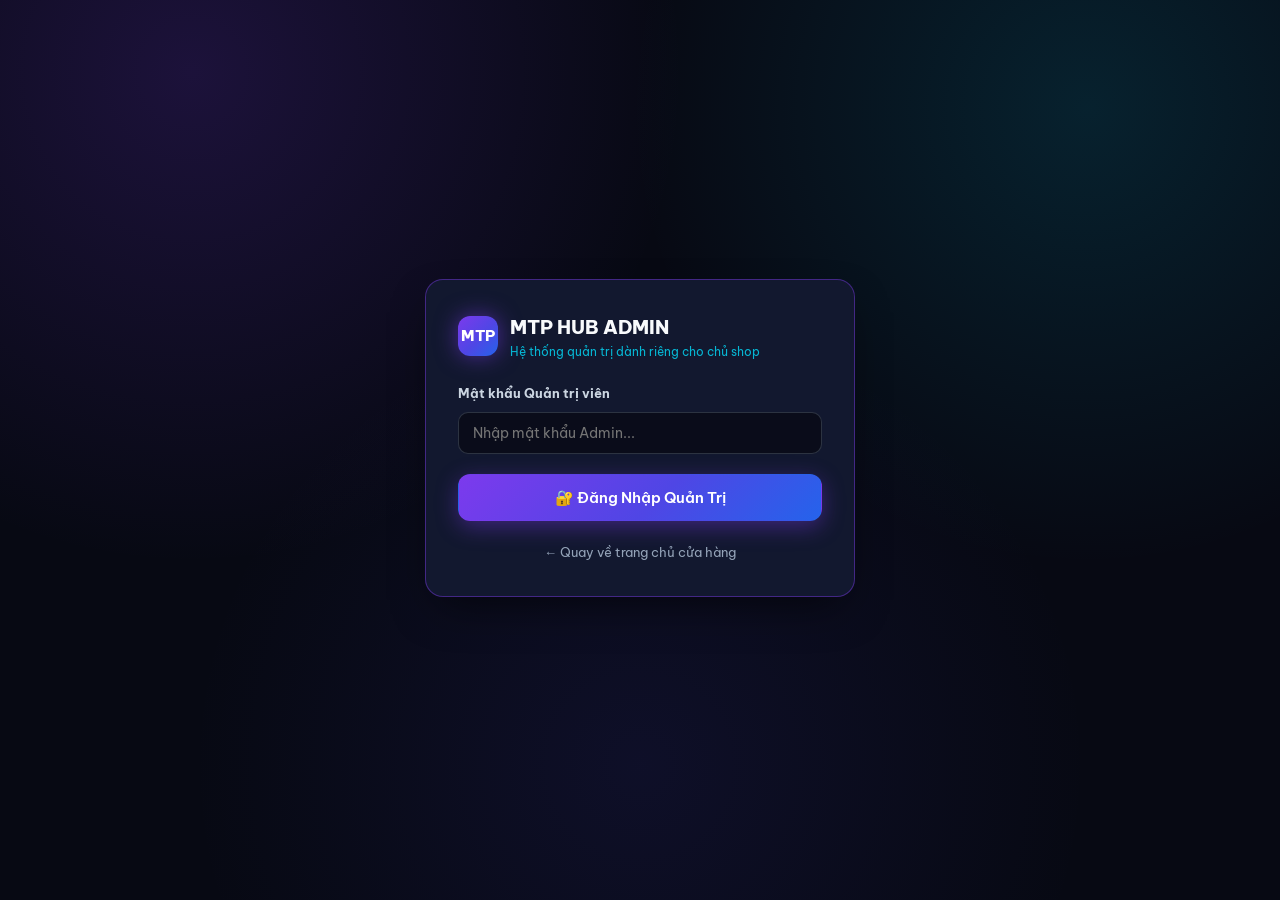
==== admin.html @ e3fc090f "Deploy MTP Hub storefront" ====
<!DOCTYPE html>
<html lang="vi">
<head>
  <meta charset="UTF-8" />
  <meta name="viewport" content="width=device-width, initial-scale=1.0" />
  <title>MTP Hub Admin — Quản Trị Cửa Hàng & Cấp Key</title>
  <link rel="stylesheet" href="css/styles.css" />
</head>
<body>
  <div id="toastWrap" class="toast-wrap"></div>

  <!-- ======================================================================
       MÀN HÌNH ĐĂNG NHẬP ADMIN
       ====================================================================== -->
  <div id="adminLoginScreen" style="min-height:100vh; display:flex; align-items:center; justify-content:center; padding:20px;">
    <div class="panel-card" style="width:100%; max-width:430px; padding:32px; border-color:rgba(124,58,237,0.45); box-shadow:var(--shadow-card);">
      <div style="display:flex; align-items:center; gap:12px; margin-bottom:22px;">
        <div class="brand-mark">MTP</div>
        <div>
          <div style="font-weight:800; font-size:19px;">MTP HUB ADMIN</div>
          <div style="font-size:12px; color:var(--accent-cyan);">Hệ thống quản trị dành riêng cho chủ shop</div>
        </div>
      </div>

      <form onsubmit="handleAdminLogin(event)">
        <div class="form-group">
          <label class="field-label" for="adminPassInput">Mật khẩu Quản trị viên</label>
          <input
            type="password"
            id="adminPassInput"
            class="input-control"
            placeholder="Nhập mật khẩu Admin..."
            required
          />
        </div>
        <button type="submit" class="btn btn-primary btn-lg" style="width:100%; margin-top:6px;">
          🔐 Đăng Nhập Quản Trị
        </button>
      </form>

      <div style="margin-top:18px; text-align:center;">
        <a href="./" style="font-size:13px; color:var(--text-secondary);">← Quay về trang chủ cửa hàng</a>
      </div>
    </div>
  </div>

  <!-- ======================================================================
       GIAO DIỆN QUẢN TRỊ CHÍNH (DASHBOARD)
       ====================================================================== -->
  <div id="adminAppShell" class="admin-shell" style="display:none;">
    <!-- Sidebar trái -->
    <aside class="admin-sidebar">
      <a href="./" class="brand" style="padding:6px 10px 18px;" title="Mở trang chủ">
        <div class="brand-mark">MTP</div>
        <div>
          <span style="font-size:16px;">MTP ADMIN</span>
          <span class="brand-sub">mtphub.com</span>
        </div>
      </a>

      <button class="admin-nav-btn active" data-tab="orders" onclick="switchAdminTab('orders')">
        📦 Đơn Hàng & Cấp Key
      </button>
      <button class="admin-nav-btn" data-tab="tools" onclick="switchAdminTab('tools')">
        🛠️ Quản Lý Tool & Giá
      </button>
      <button class="admin-nav-btn" data-tab="vietqr" onclick="switchAdminTab('vietqr')">
        🏦 Ngân Hàng VietQR
      </button>
      <button class="admin-nav-btn" data-tab="settings" onclick="switchAdminTab('settings')">
        ⚙️ Cài Đặt Shop & Mật Khẩu
      </button>

      <div style="margin-top:auto; padding-top:18px; border-top:1px solid var(--border-subtle); display:flex; flex-direction:column; gap:8px;">
        <a href="./" target="_blank" class="btn btn-outline btn-sm" style="justify-content:flex-start;">🌐 Xem Trang Web Khách</a>
        <button type="button" class="btn btn-danger btn-sm" style="justify-content:flex-start;" onclick="logoutAdmin()">🚪 Đăng Xuất</button>
      </div>
    </aside>

    <!-- Khu vực nội dung chính -->
    <main class="admin-main">
      <div class="admin-topbar">
        <div>
          <h1 style="font-size:24px; font-weight:800;" id="adminPageTitle">Bảng Điều Khiển & Quản Lý Đơn Hàng</h1>
          <p style="font-size:13.5px; color:var(--text-secondary);">Mọi thay đổi được lưu trực tiếp và cập nhật ngay lên trang bán hàng.</p>
        </div>
        <div style="display:flex; gap:10px;">
          <button type="button" class="btn btn-outline" onclick="refreshDashboard()">🔄 Làm Mới</button>
          <button type="button" class="btn btn-primary" onclick="openToolEditor(null)">➕ Thêm Tool Mới</button>
        </div>
      </div>

      <!-- 4 Thẻ thống kê KPI -->
      <div class="kpi-grid">
        <div class="kpi-card">
          <div class="kpi-label">💰 Tổng Doanh Thu Đã Duyệt</div>
          <div class="kpi-value" id="kpiRevenue" style="color:#34d399;">0đ</div>
        </div>
        <div class="kpi-card">
          <div class="kpi-label">🔑 Key Bản Quyền Đã Cấp</div>
          <div class="kpi-value" id="kpiActiveKeys">0 Keys</div>
        </div>
        <div class="kpi-card">
          <div class="kpi-label">⏳ Đơn Hàng Chờ Xử Lý</div>
          <div class="kpi-value" id="kpiPending" style="color:#fbbf24;">0 Đơn</div>
        </div>
        <div class="kpi-card">
          <div class="kpi-label">🛠️ Tổng Số Tool Trong Kho</div>
          <div class="kpi-value" id="kpiTotalTools">0 Tools</div>
        </div>
      </div>

      <!-- TAB 1: QUẢN LÝ ĐƠN HÀNG & CẤP KEY -->
      <section id="tab-orders" class="admin-tab-section">
        <div class="panel-card">
          <div style="display:flex; flex-wrap:wrap; justify-content:space-between; align-items:center; gap:12px; margin-bottom:16px;">
            <h2 style="font-size:18px; font-weight:800;">Quản Lý Đơn Hàng & Cấp Key Bản Quyền</h2>
            <input
              type="text"
              id="orderSearchInput"
              class="input-control"
              style="max-width:300px;"
              placeholder="Tìm SĐT, Mã máy, Mã đơn..."
              oninput="renderAdminOrders()"
            />
          </div>
          <div style="overflow-x:auto;">
            <table class="data-table">
              <thead>
                <tr>
                  <th>Mã Đơn</th>
                  <th>Khách Hàng (Zalo)</th>
                  <th>Phần Mềm & Gói</th>
                  <th>Mã Máy (Hardware ID)</th>
                  <th>Số Tiền</th>
                  <th>Trạng Thái</th>
                  <th>Thao Tác</th>
                </tr>
              </thead>
              <tbody id="adminOrdersBody"></tbody>
            </table>
          </div>
        </div>
      </section>

      <!-- TAB 2: QUẢN LÝ TOOL & BẢNG GIÁ -->
      <section id="tab-tools" class="admin-tab-section" style="display:none;">
        <div class="panel-card">
          <div style="display:flex; justify-content:space-between; align-items:center; margin-bottom:16px;">
            <h2 style="font-size:18px; font-weight:800;">Danh Sách Các Tool Đang Bán</h2>
            <button type="button" class="btn btn-primary btn-sm" onclick="openToolEditor(null)">➕ Thêm Tool Mới</button>
          </div>
          <div style="overflow-x:auto;">
            <table class="data-table">
              <thead>
                <tr>
                  <th>Tên Phần Mềm</th>
                  <th>Mã CK</th>
                  <th>Bảng Giá Các Gói</th>
                  <th>Link Tải & Video</th>
                  <th>Hiển Thị</th>
                  <th>Chỉnh Sửa</th>
                </tr>
              </thead>
              <tbody id="adminToolsBody"></tbody>
            </table>
          </div>
        </div>
      </section>

      <!-- TAB 3: CẤU HÌNH NGÂN HÀNG VIETQR -->
      <section id="tab-vietqr" class="admin-tab-section" style="display:none;">
        <div class="panel-card">
          <h2 style="font-size:18px; font-weight:800; margin-bottom:6px;">🏦 Cấu Hình Tài Khoản Nhận Tiền VietQR</h2>
          <p style="font-size:13.5px; color:var(--text-secondary); margin-bottom:20px;">
            Điền Số tài khoản ngân hàng của bạn để web tự động sinh mã QR chuyển khoản chính xác số tiền & nội dung cho khách quét.
          </p>

          <div class="checkout-grid">
            <form onsubmit="saveBankSettings(event)">
              <div class="form-group">
                <label class="field-label">Chọn Ngân Hàng Nhận Tiền</label>
                <select id="cfgBankId" class="input-control" onchange="updateAdminQrPreview()">
                  <option value="MB|MB Bank (Quân Đội)">MB Bank (Ngân hàng Quân Đội)</option>
                  <option value="VCB|Vietcombank">Vietcombank (Ngoại Thương)</option>
                  <option value="TCB|Techcombank">Techcombank (Kỹ Thương)</option>
                  <option value="ACB|ACB">ACB (Á Châu)</option>
                  <option value="ICB|VietinBank">VietinBank (Công Thương)</option>
                  <option value="BIDV|BIDV">BIDV (Đầu Tư & Phát Triển)</option>
                  <option value="VPB|VPBank">VPBank (Việt Nam Thịnh Vượng)</option>
                  <option value="TPB|TPBank">TPBank (Tiên Phong)</option>
                  <option value="VBA|Agribank">Agribank</option>
                  <option value="STB|Sacombank">Sacombank</option>
                  <option value="VIB|VIB">VIB (Quốc Tế)</option>
                  <option value="MSB|MSB">MSB (Hàng Hải)</option>
                  <option value="HDB|HDBank">HDBank</option>
                  <option value="OCB|OCB">OCB (Phương Đông)</option>
                  <option value="TIMO|Timo">Timo Digital Bank</option>
                  <option value="CAKE|Cake by VPBank">Cake by VPBank</option>
                </select>
              </div>

              <div class="form-group">
                <label class="field-label">Số Tài Khoản Ngân Hàng *</label>
                <input
                  type="text"
                  id="cfgAccNo"
                  class="input-control mono"
                  placeholder="Nhập số tài khoản của bạn..."
                  oninput="updateAdminQrPreview()"
                />
              </div>

              <div class="form-group">
                <label class="field-label">Tên Chủ Tài Khoản (Viết hoa không dấu) *</label>
                <input
                  type="text"
                  id="cfgAccName"
                  class="input-control mono"
                  placeholder="VD: NGUYEN VAN A"
                  oninput="updateAdminQrPreview()"
                />
              </div>

              <div class="form-group">
                <label class="field-label">Tiền tố nội dung chuyển khoản</label>
                <input
                  type="text"
                  id="cfgMemoPrefix"
                  class="input-control mono"
                  placeholder="VD: MTP"
                  oninput="updateAdminQrPreview()"
                />
              </div>

              <button type="submit" class="btn btn-emerald btn-lg">💾 Lưu Cấu Hình VietQR</button>
            </form>

            <div>
              <div class="vietqr-card">
                <div class="vietqr-brand-row">
                  <span class="vietqr-red">VietQR</span>
                  <span style="color:#cbd5e1;">|</span>
                  <span class="napas-blue">Xem Thử Mã QR</span>
                </div>
                <div class="qr-frame" id="adminQrPreviewBox"></div>
                <div class="qr-scan-caption">Mã QR thử với số tiền 499.000đ</div>
              </div>
            </div>
          </div>
        </div>
      </section>

      <!-- TAB 4: CÀI ĐẶT SHOP, ZALO/TELE & ĐỔI MẬT KHẨU -->
      <section id="tab-settings" class="admin-tab-section" style="display:none;">
        <div class="panel-card">
          <h2 style="font-size:18px; font-weight:800; margin-bottom:18px;">⚙️ Thông Tin Thương Hiệu & Liên Hệ</h2>
          <form onsubmit="saveGeneralSettings(event)">
            <div style="display:grid; grid-template-columns:repeat(auto-fit, minmax(260px, 1fr)); gap:16px;">
              <div class="form-group">
                <label class="field-label">Tên Thương Hiệu / Shop</label>
                <input type="text" id="setBrandName" class="input-control" />
              </div>
              <div class="form-group">
                <label class="field-label">Tên Miền Hiển Thị</label>
                <input type="text" id="setDomain" class="input-control mono" />
              </div>
              <div class="form-group">
                <label class="field-label">Số Điện Thoại Zalo Chính</label>
                <input type="text" id="setZalo" class="input-control mono" />
              </div>
              <div class="form-group">
                <label class="field-label">Link Telegram Nhận Tin Nhắn</label>
                <input type="text" id="setTeleLink" class="input-control mono" placeholder="https://t.me/+84397022195 hoặc https://t.me/username" />
              </div>
            </div>

            <div class="form-group">
              <label class="field-label">Tiêu Đề Lớn Đầu Trang (Hero Title)</label>
              <input type="text" id="setHeroTitle" class="input-control" />
            </div>

            <div class="form-group">
              <label class="field-label">Mô Tả Phụ Đầu Trang</label>
              <textarea id="setHeroSubtitle" rows="2" class="input-control"></textarea>
            </div>

            <div class="form-group">
              <label class="field-label">Thanh Thông Báo Khuyến Mãi Trên Cùng</label>
              <input type="text" id="setAnnouncement" class="input-control" />
            </div>

            <div class="form-group" style="max-width:420px; padding-top:10px; border-top:1px solid var(--border-subtle);">
              <label class="field-label">Đổi Mật Khẩu Admin Mới (Bỏ trống nếu giữ nguyên)</label>
              <input type="password" id="setNewPassword" class="input-control" placeholder="Tối thiểu 6 ký tự..." />
            </div>

            <div style="display:flex; flex-wrap:wrap; gap:12px; margin-top:16px;">
              <button type="submit" class="btn btn-primary btn-lg">💾 Lưu Mọi Cài Đặt</button>
              <button type="button" class="btn btn-outline btn-lg" onclick="exportBackupJson()">📥 Tải Sao Lưu Dữ Liệu (.JSON)</button>
            </div>
          </form>
        </div>
      </section>
    </main>
  </div>

  <!-- ======================================================================
       MODAL CẤP KEY CHO KHÁCH HÀNG
       ====================================================================== -->
  <div id="issueKeyModal" class="modal-backdrop" onclick="if(event.target.id==='issueKeyModal') closeAdminModal('issueKeyModal')">
    <div class="modal-panel" style="max-width:580px;">
      <button class="modal-close" onclick="closeAdminModal('issueKeyModal')">✕</button>
      <div class="modal-title">🔑 Cấp Key Bản Quyền & Cập Nhật Đơn Hàng</div>
      <div id="issueOrderSummary" style="padding:12px 14px; border-radius:10px; background:rgba(255,255,255,0.04); margin-bottom:16px; font-size:13.5px;"></div>

      <input type="hidden" id="issueOrderId" />
      <div class="form-group">
        <label class="field-label">Trạng Thái Đơn Hàng</label>
        <select id="issueStatus" class="input-control">
          <option value="pending">⏳ Chờ xác nhận thanh toán</option>
          <option value="paid">💎 Đã nhận tiền (Chờ gửi Key)</option>
          <option value="key_sent">✅ Đã cấp Key bản quyền (Hoàn tất)</option>
          <option value="cancelled">❌ Đã hủy</option>
        </select>
      </div>

      <div class="form-group">
        <label class="field-label">Mã Máy Phần Cứng (Hardware ID)</label>
        <div style="display:flex; gap:8px;">
          <input type="text" id="issueHardwareId" class="input-control mono" />
          <button type="button" class="btn btn-outline btn-sm" onclick="copyTextValue('issueHardwareId')">📋 Copy Mã Máy</button>
        </div>
      </div>

      <div class="form-group">
        <label class="field-label">Dán Mã Key Bản Quyền (VD: IZLIC1... hoặc Link tải riêng)</label>
        <textarea
          id="issueLicenseKey"
          rows="3"
          class="input-control mono"
          placeholder="Dán chuỗi Key đã tạo từ tool cấp key của bạn vào đây. Khách vào mục Tra Cứu Key trên web sẽ nhận được ngay + tải được file license.lic!"
        ></textarea>
      </div>

      <div style="display:flex; justify-content:flex-end; gap:10px; margin-top:16px;">
        <button type="button" class="btn btn-outline" onclick="closeAdminModal('issueKeyModal')">Hủy</button>
        <button type="button" class="btn btn-emerald" onclick="saveIssuedKey()">✅ Lưu & Kích Hoạt Key Cho Khách</button>
      </div>
    </div>
  </div>

  <!-- ======================================================================
       MODAL THÊM / CHỈNH SỬA TOOL & BẢNG GIÁ
       ====================================================================== -->
  <div id="toolEditorModal" class="modal-backdrop" onclick="if(event.target.id==='toolEditorModal') closeAdminModal('toolEditorModal')">
    <div class="modal-panel purple-glow" style="max-width:780px;">
      <button class="modal-close" onclick="closeAdminModal('toolEditorModal')">✕</button>
      <div class="modal-title" id="toolEditorTitle">🛠️ Thêm / Chỉnh Sửa Phần Mềm</div>

      <form onsubmit="saveToolFromModal(event)">
        <input type="hidden" id="editToolId" />

        <div style="display:grid; grid-template-columns:2fr 1fr 1fr; gap:12px;">
          <div class="form-group">
            <label class="field-label">Tên Phần Mềm *</label>
            <input type="text" id="editToolName" class="input-control" required placeholder="VD: InfoZoom Auto Studio Pro" />
          </div>
          <div class="form-group">
            <label class="field-label">Mã CK Ngắn</label>
            <input type="text" id="editToolCode" class="input-control mono" placeholder="VD: IZPRO" />
          </div>
          <div class="form-group">
            <label class="field-label">Nhãn Nổi Bật</label>
            <input type="text" id="editToolBadge" class="input-control" placeholder="VD: BÁN CHẠY #1" />
          </div>
        </div>

        <div style="display:grid; grid-template-columns:1.5fr 1fr 1fr; gap:12px;">
          <div class="form-group">
            <label class="field-label">Dòng Mô Tả Ngắn Dưới Tên</label>
            <input type="text" id="editToolSubtitle" class="input-control" placeholder="VD: Hệ thống tự động hóa Video 60FPS" />
          </div>
          <div class="form-group">
            <label class="field-label">Danh Mục Lọc</label>
            <select id="editToolCategory" class="input-control">
              <option value="channel-farming">Nuôi Kênh YouTube</option>
              <option value="ai-voice">Tạo Giọng Nói AI</option>
              <option value="data-video">Chạy Dữ Liệu Các Năm</option>
              <option value="3d-studio">3D Studio 60FPS</option>
              <option value="ai-automation">Veo3 & Video AI</option>
              <option value="tiktok-ai">TikTok AI</option>
            </select>
          </div>
          <div class="form-group">
            <label class="field-label">Phiên Bản</label>
            <input type="text" id="editToolVersion" class="input-control mono" placeholder="v2.0 Pro" />
          </div>
        </div>

        <div class="form-group">
          <label class="field-label">Giới Thiệu Tóm Tắt (Hiện ngoài thẻ sản phẩm)</label>
          <textarea id="editToolShortDesc" rows="2" class="input-control"></textarea>
        </div>

        <div style="display:grid; grid-template-columns:1fr 1fr; gap:12px;">
          <div class="form-group">
            <label class="field-label">Link Tải Bản Cài Đặt (Google Drive / GitHub)</label>
            <input type="text" id="editToolDownloadUrl" class="input-control mono" placeholder="https://drive.google.com/..." />
          </div>
          <div class="form-group">
            <label class="field-label">Link Video Demo YouTube (Tùy chọn)</label>
            <input type="text" id="editToolDemoUrl" class="input-control mono" placeholder="https://www.youtube.com/watch?v=..." />
          </div>
        </div>

        <div style="display:grid; grid-template-columns:1fr 1fr; gap:12px;">
          <div class="form-group">
            <label class="field-label">Phong Cách Ảnh Bìa Tự Động</label>
            <select id="editToolTheme" class="input-control">
              <option value="ytmanager">Đồ họa Nuôi & Quản Lý Đa Kênh 24/7</option>
              <option value="voiceclone">Đồ họa Sóng Âm AI Voice Clone</option>
              <option value="barchart">Đồ họa Chạy Dữ Liệu Các Năm 60FPS</option>
              <option value="gravity3d">Đồ họa Sân Khấu 3D Gravity</option>
              <option value="veo3rain">Đồ họa Phố Mưa Điện Ảnh Veo3</option>
              <option value="ytscout">Đồ họa Radar Săn Kênh Viral</option>
              <option value="tiktokflow">Đồ họa Ảnh TikTok Flow AI</option>
            </select>
          </div>
          <div class="form-group">
            <label class="field-label">Hoặc Link Ảnh Bìa Tùy Chỉnh (Nếu có)</label>
            <input type="text" id="editToolCustomImg" class="input-control mono" placeholder="Bỏ trống để dùng đồ họa Studio tự động" />
          </div>
        </div>

        <div class="form-group">
          <label class="field-label">Danh Sách Tính Năng Chi Tiết (Mỗi dòng 1 tính năng)</label>
          <textarea id="editToolFeatures" rows="4" class="input-control" placeholder="Bản Portable giải nén chạy ngay&#10;Xuất video 4K 60FPS siêu nét..."></textarea>
        </div>

        <!-- 3 Gói Giá -->
        <label class="field-label" style="color:#34d399;">💎 Cấu Hình Bảng Giá (VNĐ — nhập số viết liền không dấu chấm, VD: 499000)</label>
        <div style="display:grid; grid-template-columns:repeat(3, 1fr); gap:10px; margin-bottom:16px;">
          <div style="padding:12px; border-radius:10px; background:rgba(255,255,255,0.03); border:1px solid var(--border-subtle);">
            <div style="font-weight:700; font-size:13px; margin-bottom:6px;">Gói 1 (Ngắn hạn)</div>
            <input type="text" id="p1Name" class="input-control" style="margin-bottom:6px;" placeholder="Gói 1 Tháng" />
            <input type="number" id="p1Price" class="input-control mono" style="margin-bottom:6px;" placeholder="Giá bán (VD: 199000)" />
            <input type="number" id="p1Old" class="input-control mono" placeholder="Giá gạch ngang" />
          </div>

          <div style="padding:12px; border-radius:10px; background:rgba(255,255,255,0.03); border:1px solid var(--border-subtle);">
            <div style="font-weight:700; font-size:13px; margin-bottom:6px;">Gói 2 (Trung hạn)</div>
            <input type="text" id="p2Name" class="input-control" style="margin-bottom:6px;" placeholder="Gói 6 Tháng" />
            <input type="number" id="p2Price" class="input-control mono" style="margin-bottom:6px;" placeholder="Giá bán (VD: 349000)" />
            <input type="number" id="p2Old" class="input-control mono" placeholder="Giá gạch ngang" />
          </div>

          <div style="padding:12px; border-radius:10px; background:rgba(16,185,129,0.08); border:1px solid rgba(16,185,129,0.4);">
            <div style="font-weight:700; font-size:13px; margin-bottom:6px; color:#34d399;">Gói 3 (Vĩnh Viễn - Nổi bật)</div>
            <input type="text" id="p3Name" class="input-control" style="margin-bottom:6px;" placeholder="Vĩnh Viễn VIP" />
            <input type="number" id="p3Price" class="input-control mono" style="margin-bottom:6px;" placeholder="Giá bán (VD: 499000)" />
            <input type="number" id="p3Old" class="input-control mono" placeholder="Giá gạch ngang" />
          </div>
        </div>

        <div style="display:flex; flex-wrap:wrap; align-items:center; justify-content:space-between; gap:14px;">
          <div style="display:flex; gap:18px; font-size:13.5px;">
            <label style="display:flex; align-items:center; gap:7px; cursor:pointer;">
              <input type="checkbox" id="editToolActive" checked /> Hiển thị bán trên Web
            </label>
            <label style="display:flex; align-items:center; gap:7px; cursor:pointer;">
              <input type="checkbox" id="editToolReqHw" checked /> Yêu cầu nhập Mã máy
            </label>
          </div>

          <div style="display:flex; gap:10px;">
            <button type="button" class="btn btn-outline" onclick="closeAdminModal('toolEditorModal')">Đóng</button>
            <button type="submit" class="btn btn-primary">💾 Lưu Phần Mềm</button>
          </div>
        </div>
      </form>
    </div>
  </div>

  <script src="js/admin.js"></script>
</body>
</html>
---- css/styles.css ----
/* ==========================================================================
   MTP HUB (mtphub.com) - MODERN CYBER SAAS DESIGN SYSTEM
   ========================================================================== */
@import url('https://fonts.googleapis.com/css2?family=Be+Vietnam+Pro:wght@400;500;600;700;800&family=JetBrains+Mono:wght@500;600;700&display=swap');

:root {
  --bg-deep: #070913;
  --bg-surface: #0e1324;
  --bg-card: #12182f;
  --bg-card-hover: #171f3c;
  --bg-elevated: #1a2342;
  --border-subtle: rgba(148, 163, 184, 0.14);
  --border-glow: rgba(124, 58, 237, 0.55);
  --border-emerald: rgba(16, 185, 129, 0.55);

  --text-primary: #f8fafc;
  --text-secondary: #94a3b8;
  --text-muted: #64748b;

  --accent-purple: #7c3aed;
  --accent-indigo: #4f46e5;
  --accent-cyan: #06b6d4;
  --accent-emerald: #10b981;
  --accent-amber: #f59e0b;
  --accent-rose: #f43f5e;

  --grad-primary: linear-gradient(135deg, #7c3aed 0%, #4f46e5 55%, #2563eb 100%);
  --grad-emerald: linear-gradient(135deg, #10b981 0%, #059669 100%);
  --grad-zalo: linear-gradient(135deg, #0068ff 0%, #0091ff 100%);
  --grad-tele: linear-gradient(135deg, #229ed9 0%, #1d8cc2 100%);

  --radius-sm: 10px;
  --radius-md: 14px;
  --radius-lg: 20px;
  --radius-xl: 24px;
  --shadow-card: 0 18px 45px -15px rgba(0, 0, 0, 0.65);
  --shadow-glow: 0 0 28px rgba(124, 58, 237, 0.38);
}

*, *::before, *::after {
  box-sizing: border-box;
  margin: 0;
  padding: 0;
}

html {
  scroll-behavior: smooth;
}

body {
  font-family: 'Be Vietnam Pro', -apple-system, BlinkMacSystemFont, 'Segoe UI', Roboto, sans-serif;
  background-color: var(--bg-deep);
  background-image:
    radial-gradient(circle at 15% 8%, rgba(124, 58, 237, 0.18) 0%, transparent 36%),
    radial-gradient(circle at 85% 12%, rgba(6, 182, 212, 0.14) 0%, transparent 34%),
    radial-gradient(circle at 50% 85%, rgba(79, 70, 229, 0.1) 0%, transparent 45%);
  color: var(--text-primary);
  line-height: 1.6;
  min-height: 100vh;
  overflow-x: hidden;
}

a {
  color: inherit;
  text-decoration: none;
}

button, input, select, textarea {
  font-family: inherit;
}

.mono {
  font-family: 'JetBrains Mono', monospace;
}

.container {
  width: 100%;
  max-width: 1260px;
  margin: 0 auto;
  padding: 0 22px;
}

/* Announcement Top Bar */
.top-banner {
  background: linear-gradient(90deg, rgba(124, 58, 237, 0.24), rgba(6, 182, 212, 0.22), rgba(124, 58, 237, 0.24));
  border-bottom: 1px solid rgba(124, 58, 237, 0.3);
  font-size: 13px;
  font-weight: 500;
  text-align: center;
  padding: 9px 16px;
  color: #e2e8f0;
}

/* Navbar */
.navbar {
  position: sticky;
  top: 0;
  z-index: 100;
  background: rgba(7, 9, 19, 0.84);
  backdrop-filter: blur(16px);
  border-bottom: 1px solid var(--border-subtle);
}

.navbar-inner {
  display: flex;
  align-items: center;
  justify-content: space-between;
  height: 74px;
  gap: 18px;
}

.brand {
  display: flex;
  align-items: center;
  gap: 12px;
  font-weight: 800;
  font-size: 20px;
  letter-spacing: -0.02em;
}

.brand-mark {
  width: 40px;
  height: 40px;
  border-radius: 12px;
  background: var(--grad-primary);
  display: flex;
  align-items: center;
  justify-content: center;
  font-weight: 800;
  font-size: 15px;
  color: #fff;
  box-shadow: 0 0 22px rgba(124, 58, 237, 0.55);
}

.brand-sub {
  display: block;
  font-size: 11px;
  font-weight: 500;
  color: var(--accent-cyan);
  letter-spacing: 0.04em;
}

.nav-links {
  display: flex;
  align-items: center;
  gap: 26px;
}

.nav-link {
  font-size: 14.5px;
  font-weight: 600;
  color: var(--text-secondary);
  transition: color 0.2s ease;
  cursor: pointer;
  background: none;
  border: none;
}

.nav-link:hover, .nav-link.active {
  color: #fff;
}

.nav-actions {
  display: flex;
  align-items: center;
  gap: 10px;
}

/* Buttons */
.btn {
  display: inline-flex;
  align-items: center;
  justify-content: center;
  gap: 8px;
  padding: 10px 18px;
  border-radius: var(--radius-sm);
  font-size: 14px;
  font-weight: 600;
  border: 1px solid transparent;
  cursor: pointer;
  transition: all 0.2s ease;
  white-space: nowrap;
}

.btn-primary {
  background: var(--grad-primary);
  color: #fff;
  box-shadow: 0 6px 22px rgba(124, 58, 237, 0.4);
}
.btn-primary:hover {
  transform: translateY(-1px);
  box-shadow: 0 10px 28px rgba(124, 58, 237, 0.6);
}

.btn-emerald {
  background: var(--grad-emerald);
  color: #fff;
  box-shadow: 0 6px 22px rgba(16, 185, 129, 0.35);
}
.btn-emerald:hover {
  transform: translateY(-1px);
  box-shadow: 0 10px 28px rgba(16, 185, 129, 0.55);
}

.btn-outline {
  background: rgba(255, 255, 255, 0.03);
  border-color: rgba(148, 163, 184, 0.25);
  color: var(--text-primary);
}
.btn-outline:hover {
  background: rgba(255, 255, 255, 0.08);
  border-color: rgba(255, 255, 255, 0.4);
}

.btn-zalo {
  background: rgba(0, 104, 255, 0.14);
  border-color: rgba(0, 145, 255, 0.45);
  color: #60a5fa;
}
.btn-zalo:hover {
  background: var(--grad-zalo);
  color: #fff;
}

.btn-tele {
  background: rgba(34, 158, 217, 0.14);
  border-color: rgba(34, 158, 217, 0.45);
  color: #38bdf8;
}
.btn-tele:hover {
  background: var(--grad-tele);
  color: #fff;
}

.btn-danger {
  background: rgba(244, 63, 94, 0.14);
  border-color: rgba(244, 63, 94, 0.4);
  color: #fb7185;
}
.btn-danger:hover {
  background: #e11d48;
  color: #fff;
}

.btn-sm {
  padding: 7px 13px;
  font-size: 13px;
  border-radius: 8px;
}

.btn-lg {
  padding: 13px 24px;
  font-size: 15px;
  border-radius: 12px;
}

/* Hero Section */
.hero {
  padding: 32px 0 22px;
  text-align: center;
  position: relative;
}

.hero-badge {
  display: inline-flex;
  align-items: center;
  gap: 8px;
  padding: 5px 14px;
  border-radius: 999px;
  background: rgba(124, 58, 237, 0.15);
  border: 1px solid rgba(124, 58, 237, 0.4);
  color: #c4b5fd;
  font-size: 12px;
  font-weight: 700;
  letter-spacing: 0.05em;
  margin-bottom: 12px;
}

.hero h1 {
  font-size: clamp(25px, 3.6vw, 42px);
  font-weight: 800;
  line-height: 1.18;
  letter-spacing: -0.025em;
  max-width: 820px;
  margin: 0 auto 10px;
  background: linear-gradient(180deg, #ffffff 25%, #cbd5e1 100%);
  -webkit-background-clip: text;
  -webkit-text-fill-color: transparent;
}

.hero p {
  color: var(--text-secondary);
  font-size: clamp(14px, 1.45vw, 16px);
  max-width: 700px;
  margin: 0 auto 18px;
}

.hero-trust-row {
  display: flex;
  flex-wrap: wrap;
  justify-content: center;
  gap: 10px 22px;
  margin-top: 16px;
  color: var(--text-secondary);
  font-size: 13px;
}

.trust-pill {
  display: inline-flex;
  align-items: center;
  gap: 7px;
}

.trust-dot {
  width: 8px;
  height: 8px;
  border-radius: 50%;
  background: var(--accent-emerald);
  box-shadow: 0 0 10px var(--accent-emerald);
}

/* Filter Bar */
.filter-bar {
  display: flex;
  flex-wrap: wrap;
  align-items: center;
  justify-content: space-between;
  gap: 14px;
  margin: 12px 0 28px;
  padding: 14px 18px;
  background: rgba(18, 24, 47, 0.72);
  border: 1px solid var(--border-subtle);
  border-radius: var(--radius-md);
}

.category-tabs {
  display: flex;
  flex-wrap: wrap;
  gap: 8px;
}

.cat-btn {
  padding: 8px 15px;
  border-radius: 999px;
  font-size: 13.5px;
  font-weight: 600;
  background: transparent;
  color: var(--text-secondary);
  border: 1px solid transparent;
  cursor: pointer;
  transition: all 0.2s;
}
.cat-btn:hover {
  color: #fff;
  background: rgba(255, 255, 255, 0.05);
}
.cat-btn.active {
  background: var(--grad-primary);
  color: #fff;
  box-shadow: 0 4px 14px rgba(124, 58, 237, 0.4);
}

.search-box {
  position: relative;
  min-width: 250px;
  flex: 0 1 300px;
}
.search-box input {
  width: 100%;
  padding: 9px 14px 9px 36px;
  border-radius: 10px;
  border: 1px solid var(--border-subtle);
  background: rgba(7, 9, 19, 0.65);
  color: #fff;
  font-size: 13.5px;
  outline: none;
}
.search-box input:focus {
  border-color: var(--accent-purple);
}
.search-icon {
  position: absolute;
  left: 12px;
  top: 50%;
  transform: translateY(-50%);
  color: var(--text-muted);
  font-size: 14px;
}

/* Tool Grid & Cards */
.tool-grid {
  display: grid;
  grid-template-columns: repeat(auto-fill, minmax(360px, 1fr));
  gap: 24px;
  margin-bottom: 64px;
}

.tool-card {
  background: var(--bg-card);
  border: 1px solid var(--border-subtle);
  border-radius: var(--radius-lg);
  padding: 18px;
  display: flex;
  flex-direction: column;
  box-shadow: var(--shadow-card);
  transition: transform 0.24s ease, border-color 0.24s ease, box-shadow 0.24s ease;
  position: relative;
}

.tool-card:hover {
  transform: translateY(-5px);
  border-color: rgba(124, 58, 237, 0.55);
  box-shadow: 0 22px 50px -12px rgba(0, 0, 0, 0.75), 0 0 26px rgba(124, 58, 237, 0.18);
}

.tool-card-header {
  display: flex;
  align-items: center;
  justify-content: space-between;
  gap: 10px;
  margin-bottom: 12px;
}

.tool-badge {
  display: inline-flex;
  align-items: center;
  padding: 4px 10px;
  border-radius: 999px;
  font-size: 11px;
  font-weight: 800;
  letter-spacing: 0.04em;
  background: rgba(124, 58, 237, 0.2);
  border: 1px solid rgba(124, 58, 237, 0.45);
  color: #ddd6fe;
}

.tool-version {
  font-size: 12px;
  color: var(--text-muted);
  font-weight: 600;
}

/* Rich Custom Graphic Preview Thumbnails */
.tool-thumb {
  position: relative;
  height: 192px;
  border-radius: 13px;
  overflow: hidden;
  background: #080c1a;
  border: 1px solid rgba(255, 255, 255, 0.07);
  margin-bottom: 16px;
  cursor: pointer;
}

.tool-thumb img {
  width: 100%;
  height: 100%;
  object-fit: cover;
  display: block;
}

.thumb-play-overlay {
  position: absolute;
  inset: 0;
  background: rgba(7, 9, 19, 0.25);
  display: flex;
  align-items: center;
  justify-content: center;
  transition: background 0.2s ease;
}
.tool-thumb:hover .thumb-play-overlay {
  background: rgba(7, 9, 19, 0.48);
}

.play-circle {
  width: 48px;
  height: 48px;
  border-radius: 50%;
  background: rgba(15, 23, 42, 0.82);
  border: 1.5px solid rgba(255, 255, 255, 0.35);
  backdrop-filter: blur(8px);
  display: flex;
  align-items: center;
  justify-content: center;
  color: #fff;
  font-size: 17px;
  transition: transform 0.2s ease, background 0.2s ease;
}
.tool-thumb:hover .play-circle {
  transform: scale(1.1);
  background: var(--accent-purple);
  border-color: #fff;
}

.thumb-corner-tag {
  position: absolute;
  bottom: 10px;
  right: 10px;
  background: rgba(7, 9, 19, 0.85);
  border: 1px solid rgba(255, 255, 255, 0.14);
  padding: 3px 9px;
  border-radius: 6px;
  font-size: 11px;
  font-weight: 700;
  color: #38bdf8;
}

.tool-title {
  font-size: 19px;
  font-weight: 800;
  margin-bottom: 4px;
  color: #fff;
}

.tool-subtitle {
  font-size: 13px;
  font-weight: 600;
  color: #a5b4fc;
  margin-bottom: 10px;
}

.tool-desc {
  font-size: 13.5px;
  color: var(--text-secondary);
  margin-bottom: 14px;
  display: -webkit-box;
  -webkit-line-clamp: 3;
  -webkit-box-orient: vertical;
  overflow: hidden;
}

.tool-tags {
  display: flex;
  flex-wrap: wrap;
  gap: 6px;
  margin-bottom: 16px;
}
.mini-tag {
  font-size: 11.5px;
  font-weight: 600;
  padding: 4px 10px;
  border-radius: 999px;
  background: rgba(255, 255, 255, 0.05);
  border: 1px solid rgba(255, 255, 255, 0.08);
  color: #cbd5e1;
}

.tool-footer {
  margin-top: auto;
  padding-top: 14px;
  border-top: 1px solid var(--border-subtle);
}

.price-row {
  display: flex;
  align-items: baseline;
  justify-content: space-between;
  margin-bottom: 13px;
}

.price-main {
  font-size: 23px;
  font-weight: 800;
  color: #fff;
}
.price-old {
  font-size: 13px;
  color: var(--text-muted);
  text-decoration: line-through;
  margin-left: 8px;
}
.price-plan-hint {
  font-size: 12px;
  color: var(--accent-emerald);
  font-weight: 600;
}

.card-actions {
  display: grid;
  grid-template-columns: 1fr 1.25fr;
  gap: 10px;
}

/* How It Works Section */
.steps-section {
  margin: 20px 0 68px;
  padding: 36px 28px;
  border-radius: var(--radius-xl);
  background: linear-gradient(180deg, rgba(18, 24, 47, 0.85) 0%, rgba(12, 16, 33, 0.9) 100%);
  border: 1px solid var(--border-subtle);
}

.section-head {
  text-align: center;
  margin-bottom: 30px;
}
.section-head h2 {
  font-size: 26px;
  font-weight: 800;
  margin-bottom: 6px;
}
.section-head p {
  color: var(--text-secondary);
  font-size: 14.5px;
}

.steps-grid {
  display: grid;
  grid-template-columns: repeat(auto-fit, minmax(240px, 1fr));
  gap: 20px;
}

.step-box {
  background: rgba(7, 9, 19, 0.55);
  border: 1px solid var(--border-subtle);
  border-radius: var(--radius-md);
  padding: 22px;
}
.step-num {
  width: 34px;
  height: 34px;
  border-radius: 10px;
  background: var(--grad-primary);
  display: flex;
  align-items: center;
  justify-content: center;
  font-weight: 800;
  font-size: 15px;
  margin-bottom: 14px;
}
.step-box h3 {
  font-size: 16px;
  font-weight: 700;
  margin-bottom: 6px;
}
.step-box p {
  font-size: 13.5px;
  color: var(--text-secondary);
}

/* Footer */
.site-footer {
  border-top: 1px solid var(--border-subtle);
  padding: 36px 0 46px;
  color: var(--text-secondary);
  font-size: 13.5px;
}
.footer-inner {
  display: flex;
  flex-wrap: wrap;
  justify-content: space-between;
  align-items: center;
  gap: 18px;
}

/* Floating Quick Contact */
.floating-contact {
  position: fixed;
  right: 16px;
  bottom: 16px;
  z-index: 95;
  display: flex;
  flex-direction: column;
  align-items: flex-end;
  gap: 8px;
}
.float-pill {
  display: inline-flex;
  align-items: center;
  gap: 7px;
  padding: 9px 14px;
  border-radius: 999px;
  font-weight: 700;
  font-size: 12.5px;
  color: #fff;
  box-shadow: 0 8px 22px rgba(0, 0, 0, 0.55);
  transition: transform 0.2s ease;
}
.float-pill:hover {
  transform: translateY(-2px) scale(1.02);
}
.float-zalo {
  background: var(--grad-zalo);
}
.float-tele {
  background: var(--grad-tele);
}

/* ==========================================================================
   MODALS (VIETQR CHECKOUT, PRODUCT DEMO, KEY LOOKUP)
   ========================================================================== */
.modal-backdrop {
  position: fixed;
  inset: 0;
  z-index: 200;
  background: rgba(4, 6, 14, 0.82);
  backdrop-filter: blur(10px);
  display: none;
  align-items: center;
  justify-content: center;
  padding: 18px;
  overflow-y: auto;
}
.modal-backdrop.open {
  display: flex;
}

.modal-panel {
  width: 100%;
  max-width: 890px;
  background: #0f1528;
  border: 1.5px solid rgba(16, 185, 129, 0.45);
  border-radius: var(--radius-xl);
  box-shadow: 0 28px 70px rgba(0, 0, 0, 0.85), 0 0 40px rgba(16, 185, 129, 0.14);
  padding: 28px;
  position: relative;
  max-height: 92vh;
  overflow-y: auto;
}

.modal-panel.purple-glow {
  border-color: rgba(124, 58, 237, 0.5);
  box-shadow: 0 28px 70px rgba(0, 0, 0, 0.85), 0 0 40px rgba(124, 58, 237, 0.18);
}

.modal-close {
  position: absolute;
  top: 20px;
  right: 20px;
  width: 36px;
  height: 36px;
  border-radius: 10px;
  border: 1px solid var(--border-subtle);
  background: rgba(255, 255, 255, 0.04);
  color: var(--text-secondary);
  font-size: 18px;
  cursor: pointer;
  display: flex;
  align-items: center;
  justify-content: center;
}
.modal-close:hover {
  background: rgba(244, 63, 94, 0.2);
  color: #fff;
}

.modal-title {
  font-size: 21px;
  font-weight: 800;
  margin-bottom: 20px;
}

/* Checkout 2-Column Layout (Matches Mockup #2) */
.checkout-grid {
  display: grid;
  grid-template-columns: 1.12fr 0.95fr;
  gap: 24px;
  align-items: start;
}

.selected-tool-box {
  display: flex;
  align-items: center;
  gap: 14px;
  padding: 14px 16px;
  border-radius: var(--radius-md);
  background: rgba(255, 255, 255, 0.03);
  border: 1px solid var(--border-subtle);
  margin-bottom: 18px;
}

.selected-tool-icon {
  width: 46px;
  height: 46px;
  border-radius: 12px;
  background: var(--grad-primary);
  display: flex;
  align-items: center;
  justify-content: center;
  font-weight: 800;
  font-size: 15px;
  flex-shrink: 0;
}

.field-label {
  display: block;
  font-size: 13px;
  font-weight: 700;
  color: #cbd5e1;
  margin-bottom: 8px;
}

.plan-selector {
  display: grid;
  grid-template-columns: 1fr 1fr;
  gap: 10px;
  margin-bottom: 18px;
}

.plan-option {
  padding: 12px 14px;
  border-radius: 12px;
  background: rgba(255, 255, 255, 0.03);
  border: 1.5px solid var(--border-subtle);
  cursor: pointer;
  display: flex;
  align-items: center;
  gap: 10px;
  transition: all 0.18s ease;
}
.plan-option.full-span {
  grid-column: 1 / -1;
}
.plan-option:hover {
  border-color: rgba(16, 185, 129, 0.45);
}
.plan-option.active {
  background: rgba(16, 185, 129, 0.12);
  border-color: var(--accent-emerald);
  box-shadow: 0 0 18px rgba(16, 185, 129, 0.16);
}

.plan-dot {
  width: 20px;
  height: 20px;
  border-radius: 999px;
  border: 2px solid var(--text-muted);
  display: flex;
  align-items: center;
  justify-content: center;
  flex-shrink: 0;
}
.plan-option.active .plan-dot {
  border-color: var(--accent-emerald);
  background: var(--accent-emerald);
}
.plan-option.active .plan-dot::after {
  content: '';
  width: 8px;
  height: 8px;
  border-radius: 50%;
  background: #fff;
}

.form-group {
  margin-bottom: 14px;
}

.input-control {
  width: 100%;
  padding: 11px 14px;
  border-radius: 10px;
  border: 1px solid rgba(148, 163, 184, 0.25);
  background: rgba(7, 9, 19, 0.72);
  color: #fff;
  font-size: 14px;
  outline: none;
  transition: border-color 0.2s;
}
.input-control:focus {
  border-color: var(--accent-emerald);
}

/* White VietQR Card */
.vietqr-card {
  background: #ffffff;
  color: #0f172a;
  border-radius: 18px;
  padding: 20px;
  box-shadow: 0 14px 35px rgba(0, 0, 0, 0.35);
}

.vietqr-brand-row {
  display: flex;
  align-items: center;
  justify-content: center;
  gap: 18px;
  margin-bottom: 12px;
  font-weight: 800;
  font-size: 16px;
}
.vietqr-red {
  color: #dc2626;
}
.napas-blue {
  color: #0369a1;
}

.qr-frame {
  width: 215px;
  height: 215px;
  margin: 0 auto 10px;
  border-radius: 12px;
  border: 1px solid #e2e8f0;
  padding: 8px;
  display: flex;
  align-items: center;
  justify-content: center;
  background: #fff;
}
.qr-frame img {
  max-width: 100%;
  max-height: 100%;
  border-radius: 6px;
}

.qr-scan-caption {
  text-align: center;
  font-size: 12.5px;
  color: #475569;
  font-weight: 600;
  margin-bottom: 14px;
}

.bank-info-table {
  border-top: 1px dashed #cbd5e1;
  padding-top: 12px;
  font-size: 13px;
}
.bank-row {
  display: flex;
  justify-content: space-between;
  align-items: center;
  gap: 8px;
  padding: 5px 0;
}
.bank-row span:first-child {
  color: #64748b;
}
.bank-row strong {
  color: #0f172a;
  text-align: right;
}

.copy-mini-btn {
  border: 1px solid #cbd5e1;
  background: #f1f5f9;
  color: #0f172a;
  border-radius: 6px;
  padding: 2px 7px;
  font-size: 11px;
  font-weight: 700;
  cursor: pointer;
  margin-left: 5px;
}
.copy-mini-btn:hover {
  background: #e2e8f0;
}

/* ==========================================================================
   ADMIN DASHBOARD LAYOUT (Matches Mockup #3)
   ========================================================================== */
.admin-shell {
  display: grid;
  grid-template-columns: 255px 1fr;
  min-height: 100vh;
}

.admin-sidebar {
  background: #0b0f1e;
  border-right: 1px solid var(--border-subtle);
  padding: 22px 16px;
  display: flex;
  flex-direction: column;
  gap: 6px;
}

.admin-nav-btn {
  display: flex;
  align-items: center;
  gap: 11px;
  width: 100%;
  padding: 11px 14px;
  border-radius: 11px;
  border: 1px solid transparent;
  background: transparent;
  color: var(--text-secondary);
  font-size: 14px;
  font-weight: 600;
  text-align: left;
  cursor: pointer;
  transition: all 0.18s;
}
.admin-nav-btn:hover {
  background: rgba(255, 255, 255, 0.04);
  color: #fff;
}
.admin-nav-btn.active {
  background: rgba(124, 58, 237, 0.16);
  border-color: rgba(124, 58, 237, 0.55);
  color: #fff;
}

.admin-main {
  padding: 26px 32px;
  overflow-x: auto;
}

.admin-topbar {
  display: flex;
  flex-wrap: wrap;
  align-items: center;
  justify-content: space-between;
  gap: 16px;
  margin-bottom: 26px;
}

.kpi-grid {
  display: grid;
  grid-template-columns: repeat(auto-fit, minmax(215px, 1fr));
  gap: 18px;
  margin-bottom: 26px;
}

.kpi-card {
  background: var(--bg-card);
  border: 1px solid var(--border-subtle);
  border-radius: 16px;
  padding: 20px;
}
.kpi-label {
  font-size: 13px;
  color: var(--text-secondary);
  font-weight: 600;
  margin-bottom: 8px;
}
.kpi-value {
  font-size: 28px;
  font-weight: 800;
  color: #fff;
}

.panel-card {
  background: var(--bg-card);
  border: 1px solid var(--border-subtle);
  border-radius: 18px;
  padding: 22px;
  margin-bottom: 24px;
}

.data-table {
  width: 100%;
  border-collapse: collapse;
  font-size: 13.5px;
}
.data-table th {
  text-align: left;
  padding: 12px 10px;
  color: var(--text-secondary);
  font-weight: 600;
  border-bottom: 1px solid var(--border-subtle);
}
.data-table td {
  padding: 14px 10px;
  border-bottom: 1px solid rgba(148, 163, 184, 0.08);
  vertical-align: middle;
}

.status-badge {
  display: inline-flex;
  align-items: center;
  padding: 4px 10px;
  border-radius: 999px;
  font-size: 11.5px;
  font-weight: 700;
}
.status-pending {
  background: rgba(245, 158, 11, 0.16);
  color: #fbbf24;
  border: 1px solid rgba(245, 158, 11, 0.4);
}
.status-paid {
  background: rgba(6, 182, 212, 0.16);
  color: #22d3ee;
  border: 1px solid rgba(6, 182, 212, 0.4);
}
.status-key_sent {
  background: rgba(16, 185, 129, 0.16);
  color: #34d399;
  border: 1px solid rgba(16, 185, 129, 0.45);
}
.status-cancelled {
  background: rgba(244, 63, 94, 0.14);
  color: #fb7185;
  border: 1px solid rgba(244, 63, 94, 0.35);
}

/* Toast Notification */
.toast-wrap {
  position: fixed;
  top: 20px;
  right: 20px;
  z-index: 500;
  display: flex;
  flex-direction: column;
  gap: 10px;
}
.toast-msg {
  background: #131c36;
  border: 1px solid rgba(16, 185, 129, 0.55);
  color: #fff;
  padding: 12px 18px;
  border-radius: 12px;
  font-size: 13.5px;
  font-weight: 600;
  box-shadow: 0 12px 30px rgba(0, 0, 0, 0.6);
}

/* Responsive */
@media (max-width: 860px) {
  .nav-links {
    display: none;
  }
  .checkout-grid {
    grid-template-columns: 1fr;
  }
  .admin-shell {
    grid-template-columns: 1fr;
  }
  .admin-sidebar {
    border-right: none;
    border-bottom: 1px solid var(--border-subtle);
    flex-direction: row;
    overflow-x: auto;
    padding: 12px;
  }
  .admin-nav-btn {
    width: auto;
    white-space: nowrap;
  }
  .tool-grid {
    grid-template-columns: 1fr;
  }
}
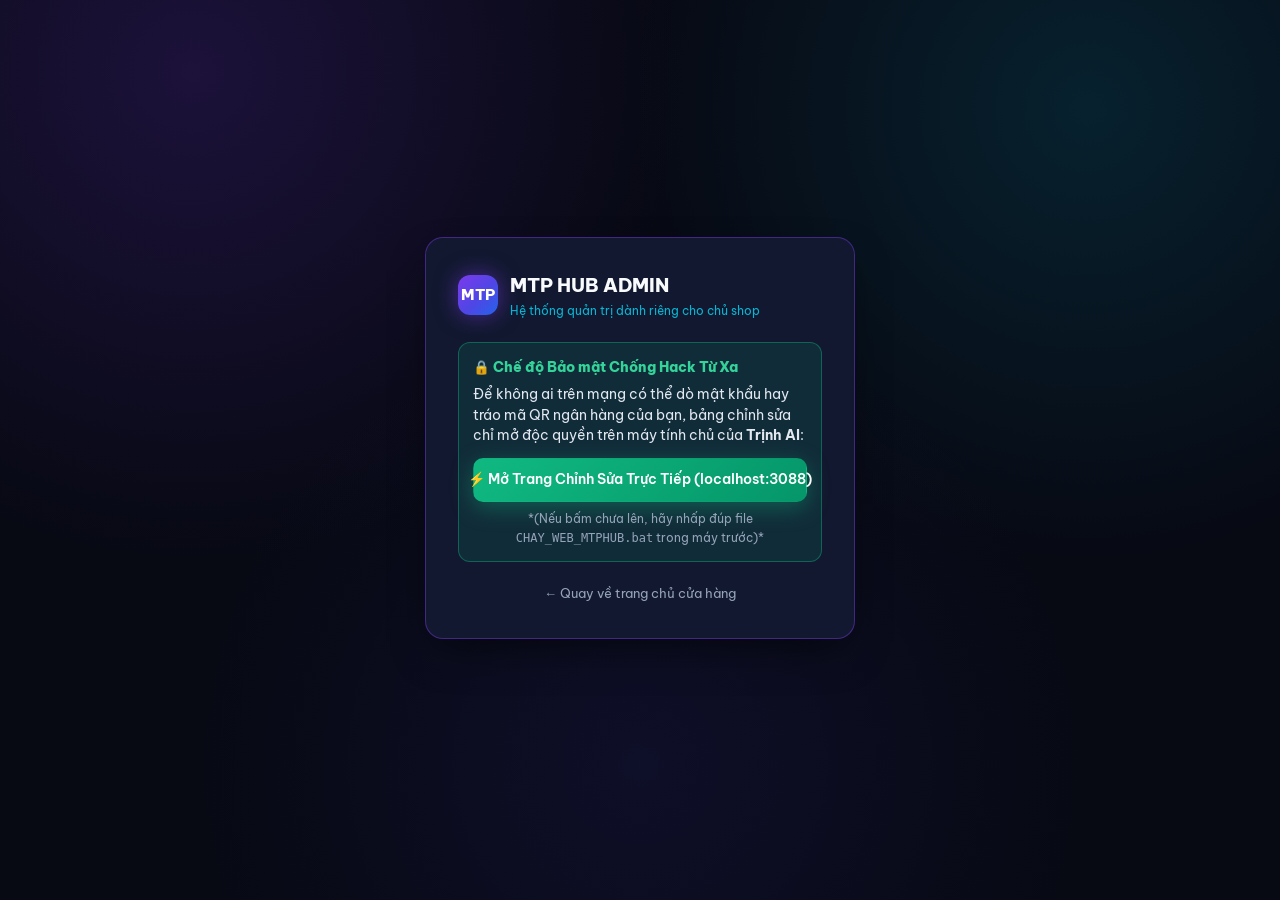
==== commit 3c489bbe: "Add 1-click live publish button to Web Admin" ====
--- a/admin.html
+++ b/admin.html
@@ -22,7 +22,20 @@
         </div>
       </div>
 
-      <form onsubmit="handleAdminLogin(event)">
+      <div id="cloudAdminNotice" style="display:none; margin-bottom:18px; padding:14px; border-radius:12px; background:rgba(16,185,129,0.12); border:1px solid rgba(16,185,129,0.4); font-size:13.5px; line-height:1.55;">
+        <div style="font-weight:800; color:#34d399; margin-bottom:6px;">🔒 Chế độ Bảo mật Chống Hack Từ Xa</div>
+        <div style="color:#e2e8f0; margin-bottom:12px;">
+          Để không ai trên mạng có thể dò mật khẩu hay tráo mã QR ngân hàng của bạn, bảng chỉnh sửa chỉ mở độc quyền trên máy tính chủ của <strong>Trịnh AI</strong>:
+        </div>
+        <a href="http://localhost:3088/admin" class="btn btn-emerald" style="width:100%; justify-content:center;">
+          ⚡ Mở Trang Chỉnh Sửa Trực Tiếp (localhost:3088)
+        </a>
+        <div style="font-size:12px; color:var(--text-secondary); margin-top:8px; text-align:center;">
+          *(Nếu bấm chưa lên, hãy nhấp đúp file <code>CHAY_WEB_MTPHUB.bat</code> trong máy trước)*
+        </div>
+      </div>
+
+      <form id="adminLoginForm" onsubmit="handleAdminLogin(event)">
         <div class="form-group">
           <label class="field-label" for="adminPassInput">Mật khẩu Quản trị viên</label>
           <input
@@ -84,9 +97,10 @@
           <h1 style="font-size:24px; font-weight:800;" id="adminPageTitle">Bảng Điều Khiển & Quản Lý Đơn Hàng</h1>
           <p style="font-size:13.5px; color:var(--text-secondary);">Mọi thay đổi được lưu trực tiếp và cập nhật ngay lên trang bán hàng.</p>
         </div>
-        <div style="display:flex; gap:10px;">
+        <div style="display:flex; flex-wrap:wrap; gap:10px;">
           <button type="button" class="btn btn-outline" onclick="refreshDashboard()">🔄 Làm Mới</button>
           <button type="button" class="btn btn-primary" onclick="openToolEditor(null)">➕ Thêm Tool Mới</button>
+          <button type="button" id="publishLiveBtn" class="btn btn-emerald" onclick="publishToLiveWeb()">🚀 Cập Nhật Lên mtphub.com</button>
         </div>
       </div>
 
